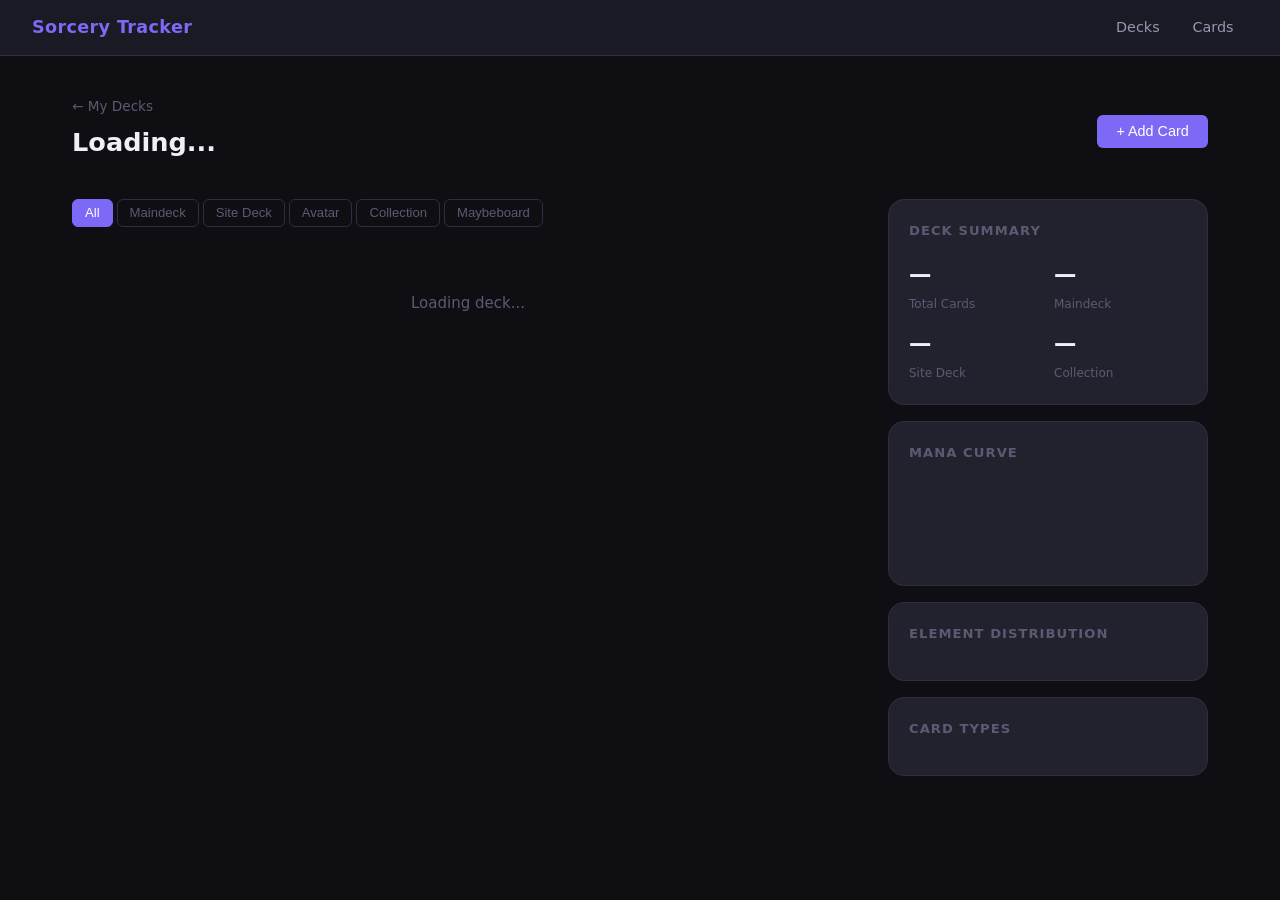
==== templates/deck.html @ f054924d "add deck editor page with card list, zone tabs and stats charts" ====
<!DOCTYPE html>
<html lang="en">
<head>
    <meta charset="UTF-8">
    <meta name="viewport" content="width=device-width, initial-scale=1.0">
    <title>Deck Editor — Sorcery Tracker</title>
    <link rel="stylesheet" href="/static/css/style.css">
</head>
<body>

    <nav class="navbar">
        <div class="nav-brand">Sorcery Tracker</div>
        <div class="nav-links">
            <a href="/" class="nav-link">Decks</a>
            <a href="/cards-page" class="nav-link">Cards</a>
        </div>
    </nav>

    <main class="container">

        <!-- Deck header -->
        <div class="page-header">
            <div class="deck-header-left">
                <a href="/" class="back-link">← My Decks</a>
                <h1 class="page-title" id="deck-title">Loading...</h1>
                <span class="deck-created" id="deck-created"></span>
            </div>
            <button class="btn btn-primary" onclick="openAddCardModal()">+ Add Card</button>
        </div>

        <!-- Two column layout: card list left, stats right -->
        <div class="deck-editor-layout">

            <!-- Left column: card list grouped by zone -->
            <div class="deck-editor-left">

                <!-- Zone tabs -->
                <div class="zone-tabs" id="zone-tabs">
                    <button class="zone-tab active" onclick="switchZone('all', this)">All</button>
                    <button class="zone-tab" onclick="switchZone('maindeck', this)">Maindeck</button>
                    <button class="zone-tab" onclick="switchZone('sitedeck', this)">Site Deck</button>
                    <button class="zone-tab" onclick="switchZone('avatar', this)">Avatar</button>
                    <button class="zone-tab" onclick="switchZone('collection', this)">Collection</button>
                    <button class="zone-tab" onclick="switchZone('maybeboard', this)">Maybeboard</button>
                </div>

                <!-- Card list -->
                <div class="card-list" id="card-list">
                    <div class="loading">Loading deck...</div>
                </div>

            </div>

            <!-- Right column: stats -->
            <div class="deck-editor-right">

                <!-- Summary counts -->
                <div class="stats-panel">
                    <h3 class="stats-title">Deck Summary</h3>
                    <div class="stats-grid" id="stats-grid">
                        <div class="stat-item">
                            <span class="stat-value" id="stat-total">—</span>
                            <span class="stat-label">Total Cards</span>
                        </div>
                        <div class="stat-item">
                            <span class="stat-value" id="stat-maindeck">—</span>
                            <span class="stat-label">Maindeck</span>
                        </div>
                        <div class="stat-item">
                            <span class="stat-value" id="stat-sitedeck">—</span>
                            <span class="stat-label">Site Deck</span>
                        </div>
                        <div class="stat-item">
                            <span class="stat-value" id="stat-collection">—</span>
                            <span class="stat-label">Collection</span>
                        </div>
                    </div>
                </div>

                <!-- Mana curve chart -->
                <div class="stats-panel">
                    <h3 class="stats-title">Mana Curve</h3>
                    <div class="chart-container" id="mana-chart">
                        <div class="chart-bars" id="mana-bars"></div>
                        <div class="chart-labels" id="mana-labels"></div>
                    </div>
                </div>

                <!-- Element distribution -->
                <div class="stats-panel">
                    <h3 class="stats-title">Element Distribution</h3>
                    <div class="element-list" id="element-list"></div>
                </div>

                <!-- Card type breakdown -->
                <div class="stats-panel">
                    <h3 class="stats-title">Card Types</h3>
                    <div class="element-list" id="type-list"></div>
                </div>

            </div>
        </div>

    </main>

    <!-- Add card modal -->
    <div class="modal-overlay" id="add-card-overlay" onclick="closeAddCardModal()">
        <div class="modal modal-wide" onclick="event.stopPropagation()">
            <div class="modal-header">
                <h2>Add Card to Deck</h2>
                <button class="modal-close" onclick="closeAddCardModal()">×</button>
            </div>
            <div class="modal-body">
                <!-- Search filters -->
                <div class="search-filters">
                    <input class="form-input" id="search-name" type="text" placeholder="Search by name..." oninput="searchCards()">
                    <select class="form-input" id="search-element" onchange="searchCards()">
                        <option value="">All Elements</option>
                        <option value="Fire">Fire</option>
                        <option value="Water">Water</option>
                        <option value="Earth">Earth</option>
                        <option value="Air">Air</option>
                    </select>
                    <select class="form-input" id="search-type" onchange="searchCards()">
                        <option value="">All Types</option>
                        <option value="Minion">Minion</option>
                        <option value="Aura">Aura</option>
                        <option value="Magic">Magic</option>
                        <option value="Artifact">Artifact</option>
                        <option value="Site">Site</option>
                        <option value="Avatar">Avatar</option>
                    </select>
                    <select class="form-input" id="add-zone" >
                        <option value="maindeck">Maindeck</option>
                        <option value="sitedeck">Site Deck</option>
                        <option value="collection">Collection</option>
                        <option value="avatar">Avatar</option>
                        <option value="maybeboard">Maybeboard</option>
                    </select>
                </div>
                <!-- Search results -->
                <div class="search-results" id="search-results">
                    <p class="search-hint">Search for a card above to add it to your deck</p>
                </div>
            </div>
        </div>
    </div>

    <script src="/static/js/deck.js"></script>
</body>
</html>
---- static/css/style.css ----
/* ============================================================
   Base & Reset
   ============================================================ */
*, *::before, *::after {
    box-sizing: border-box;
    margin: 0;
    padding: 0;
}

:root {
    --bg-primary: #0f0f13;
    --bg-secondary: #1a1a24;
    --bg-card: #22222f;
    --bg-card-hover: #2a2a3a;
    --accent: #7c6af7;
    --accent-hover: #6a58e0;
    --accent-danger: #e05a5a;
    --accent-danger-hover: #c44a4a;
    --text-primary: #f0eff8;
    --text-secondary: #9896b0;
    --text-muted: #5c5a72;
    --border: #2e2e42;
    --border-focus: #7c6af7;
    --radius-sm: 6px;
    --radius-md: 10px;
    --radius-lg: 16px;
    --shadow: 0 4px 24px rgba(0, 0, 0, 0.4);
}

body {
    background-color: var(--bg-primary);
    color: var(--text-primary);
    font-family: 'Segoe UI', system-ui, -apple-system, sans-serif;
    font-size: 15px;
    line-height: 1.6;
    min-height: 100vh;
}

/* ============================================================
   Navigation
   ============================================================ */
.navbar {
    background-color: var(--bg-secondary);
    border-bottom: 1px solid var(--border);
    padding: 0 2rem;
    height: 56px;
    display: flex;
    align-items: center;
    justify-content: space-between;
    position: sticky;
    top: 0;
    z-index: 100;
}

.nav-brand {
    font-size: 1.1rem;
    font-weight: 600;
    color: var(--accent);
    letter-spacing: 0.02em;
}

.nav-links {
    display: flex;
    gap: 0.25rem;
}

.nav-link {
    color: var(--text-secondary);
    text-decoration: none;
    padding: 0.4rem 0.9rem;
    border-radius: var(--radius-sm);
    font-size: 0.9rem;
    transition: color 0.15s, background 0.15s;
}

.nav-link:hover {
    color: var(--text-primary);
    background: var(--bg-card);
}

.nav-link.active {
    color: var(--text-primary);
    background: var(--bg-card);
}

/* ============================================================
   Layout
   ============================================================ */
.container {
    max-width: 1200px;
    margin: 0 auto;
    padding: 2.5rem 2rem;
}

.page-header {
    display: flex;
    align-items: center;
    justify-content: space-between;
    margin-bottom: 2rem;
}

.page-title {
    font-size: 1.6rem;
    font-weight: 600;
    color: var(--text-primary);
}

/* ============================================================
   Deck Grid
   ============================================================ */
.deck-grid {
    display: grid;
    grid-template-columns: repeat(auto-fill, minmax(260px, 1fr));
    gap: 1.25rem;
}

.deck-card {
    background: var(--bg-card);
    border: 1px solid var(--border);
    border-radius: var(--radius-lg);
    padding: 1.5rem;
    cursor: pointer;
    transition: background 0.15s, border-color 0.15s, transform 0.15s;
    position: relative;
    display: flex;
    flex-direction: column;
    gap: 0.75rem;
}

.deck-card:hover {
    background: var(--bg-card-hover);
    border-color: var(--accent);
    transform: translateY(-2px);
}

.deck-card-name {
    font-size: 1.05rem;
    font-weight: 600;
    color: var(--text-primary);
}

.deck-card-meta {
    font-size: 0.82rem;
    color: var(--text-muted);
}

.deck-card-actions {
    display: flex;
    gap: 0.5rem;
    margin-top: auto;
    padding-top: 0.75rem;
    border-top: 1px solid var(--border);
}

.deck-card-actions .btn {
    flex: 1;
    font-size: 0.82rem;
    padding: 0.4rem 0.75rem;
}

/* Empty state */
.empty-state {
    grid-column: 1 / -1;
    text-align: center;
    padding: 4rem 2rem;
    color: var(--text-muted);
}

.empty-state h3 {
    font-size: 1.1rem;
    font-weight: 500;
    margin-bottom: 0.5rem;
    color: var(--text-secondary);
}

/* Loading state */
.loading {
    grid-column: 1 / -1;
    text-align: center;
    padding: 3rem;
    color: var(--text-muted);
}

/* ============================================================
   Buttons
   ============================================================ */
.btn {
    display: inline-flex;
    align-items: center;
    justify-content: center;
    gap: 0.4rem;
    padding: 0.55rem 1.2rem;
    border: none;
    border-radius: var(--radius-sm);
    font-size: 0.9rem;
    font-weight: 500;
    cursor: pointer;
    transition: background 0.15s, opacity 0.15s;
    text-decoration: none;
    white-space: nowrap;
}

.btn-primary {
    background: var(--accent);
    color: #fff;
}

.btn-primary:hover {
    background: var(--accent-hover);
}

.btn-secondary {
    background: var(--bg-card);
    color: var(--text-secondary);
    border: 1px solid var(--border);
}

.btn-secondary:hover {
    background: var(--bg-card-hover);
    color: var(--text-primary);
}

.btn-danger {
    background: var(--accent-danger);
    color: #fff;
}

.btn-danger:hover {
    background: var(--accent-danger-hover);
}

/* ============================================================
   Modal
   ============================================================ */
.modal-overlay {
    position: fixed;
    inset: 0;
    background: rgba(0, 0, 0, 0.6);
    display: flex;
    align-items: center;
    justify-content: center;
    z-index: 200;
    opacity: 0;
    pointer-events: none;
    transition: opacity 0.2s;
}

.modal-overlay.open {
    opacity: 1;
    pointer-events: all;
}

.modal {
    background: var(--bg-secondary);
    border: 1px solid var(--border);
    border-radius: var(--radius-lg);
    width: 100%;
    max-width: 440px;
    box-shadow: var(--shadow);
    transform: translateY(8px);
    transition: transform 0.2s;
}

.modal-wide {
    max-width: 720px;
}

.modal-overlay.open .modal {
    transform: translateY(0);
}

.modal-header {
    display: flex;
    align-items: center;
    justify-content: space-between;
    padding: 1.25rem 1.5rem;
    border-bottom: 1px solid var(--border);
}

.modal-header h2 {
    font-size: 1.05rem;
    font-weight: 600;
}

.modal-close {
    background: none;
    border: none;
    color: var(--text-muted);
    font-size: 1.4rem;
    cursor: pointer;
    line-height: 1;
    padding: 0.2rem;
    transition: color 0.15s;
}

.modal-close:hover {
    color: var(--text-primary);
}

.modal-body {
    padding: 1.5rem;
    display: flex;
    flex-direction: column;
    gap: 0.75rem;
}

.modal-footer {
    display: flex;
    gap: 0.75rem;
    justify-content: flex-end;
    padding: 1.25rem 1.5rem;
    border-top: 1px solid var(--border);
}

/* ============================================================
   Forms
   ============================================================ */
.form-label {
    font-size: 0.85rem;
    color: var(--text-secondary);
    font-weight: 500;
}

.form-input {
    background: var(--bg-card);
    border: 1px solid var(--border);
    border-radius: var(--radius-sm);
    color: var(--text-primary);
    font-size: 0.95rem;
    padding: 0.6rem 0.9rem;
    width: 100%;
    transition: border-color 0.15s;
    outline: none;
}

.form-input::placeholder {
    color: var(--text-muted);
}

.form-input:focus {
    border-color: var(--border-focus);
}

/* ============================================================
   Delete warning
   ============================================================ */
.delete-warning {
    font-size: 0.9rem;
    color: var(--text-secondary);
    line-height: 1.5;
}

.delete-warning strong {
    color: var(--text-primary);
}

/* ============================================================
   Deck Editor Layout
   ============================================================ */
.deck-header-left {
    display: flex;
    flex-direction: column;
    gap: 0.25rem;
}

.back-link {
    font-size: 0.85rem;
    color: var(--text-muted);
    text-decoration: none;
    transition: color 0.15s;
}

.back-link:hover {
    color: var(--accent);
}

.deck-created {
    font-size: 0.82rem;
    color: var(--text-muted);
}

.deck-editor-layout {
    display: grid;
    grid-template-columns: 1fr 320px;
    gap: 1.5rem;
    align-items: start;
}

/* ============================================================
   Zone Tabs
   ============================================================ */
.zone-tabs {
    display: flex;
    gap: 0.25rem;
    margin-bottom: 1rem;
    flex-wrap: wrap;
}

.zone-tab {
    background: none;
    border: 1px solid var(--border);
    border-radius: var(--radius-sm);
    color: var(--text-muted);
    font-size: 0.82rem;
    padding: 0.35rem 0.75rem;
    cursor: pointer;
    transition: all 0.15s;
}

.zone-tab:hover {
    color: var(--text-primary);
    border-color: var(--accent);
}

.zone-tab.active {
    background: var(--accent);
    border-color: var(--accent);
    color: #fff;
}

/* ============================================================
   Card List
   ============================================================ */
.card-list {
    display: flex;
    flex-direction: column;
    gap: 0.5rem;
}

.zone-section {
    margin-bottom: 1.25rem;
}

.zone-section-title {
    font-size: 0.78rem;
    font-weight: 600;
    color: var(--text-muted);
    text-transform: uppercase;
    letter-spacing: 0.08em;
    margin-bottom: 0.5rem;
    padding-bottom: 0.4rem;
    border-bottom: 1px solid var(--border);
}

.card-row {
    display: flex;
    align-items: center;
    gap: 0.75rem;
    padding: 0.5rem 0.75rem;
    border-radius: var(--radius-sm);
    transition: background 0.1s;
}

.card-row:hover {
    background: var(--bg-card);
}

.card-row-qty {
    font-size: 0.85rem;
    font-weight: 600;
    color: var(--accent);
    min-width: 1.5rem;
    text-align: center;
}

.card-row-name {
    flex: 1;
    font-size: 0.9rem;
    color: var(--text-primary);
}

.card-row-meta {
    font-size: 0.78rem;
    color: var(--text-muted);
    display: flex;
    gap: 0.5rem;
}

.card-row-actions {
    display: flex;
    gap: 0.25rem;
    opacity: 0;
    transition: opacity 0.15s;
}

.card-row:hover .card-row-actions {
    opacity: 1;
}

.btn-icon {
    background: none;
    border: 1px solid var(--border);
    border-radius: var(--radius-sm);
    color: var(--text-muted);
    width: 26px;
    height: 26px;
    display: flex;
    align-items: center;
    justify-content: center;
    cursor: pointer;
    font-size: 0.9rem;
    transition: all 0.15s;
    padding: 0;
}

.btn-icon:hover {
    color: var(--text-primary);
    border-color: var(--accent);
}

.btn-icon.danger:hover {
    color: var(--accent-danger);
    border-color: var(--accent-danger);
}

/* ============================================================
   Stats Panel
   ============================================================ */
.stats-panel {
    background: var(--bg-card);
    border: 1px solid var(--border);
    border-radius: var(--radius-lg);
    padding: 1.25rem;
    margin-bottom: 1rem;
}

.stats-title {
    font-size: 0.82rem;
    font-weight: 600;
    color: var(--text-muted);
    text-transform: uppercase;
    letter-spacing: 0.08em;
    margin-bottom: 1rem;
}

.stats-grid {
    display: grid;
    grid-template-columns: 1fr 1fr;
    gap: 0.75rem;
}

.stat-item {
    display: flex;
    flex-direction: column;
    gap: 0.15rem;
}

.stat-value {
    font-size: 1.4rem;
    font-weight: 600;
    color: var(--text-primary);
}

.stat-label {
    font-size: 0.75rem;
    color: var(--text-muted);
}

/* ============================================================
   Mana Curve Chart
   ============================================================ */
.chart-container {
    display: flex;
    flex-direction: column;
    gap: 0.4rem;
}

.chart-bars {
    display: flex;
    align-items: flex-end;
    gap: 4px;
    height: 80px;
}

.chart-bar-wrap {
    flex: 1;
    display: flex;
    flex-direction: column;
    align-items: center;
    justify-content: flex-end;
    height: 100%;
}

.chart-bar {
    width: 100%;
    background: var(--accent);
    border-radius: 3px 3px 0 0;
    min-height: 2px;
    transition: height 0.3s;
}

.chart-labels {
    display: flex;
    gap: 4px;
}

.chart-label {
    flex: 1;
    text-align: center;
    font-size: 0.65rem;
    color: var(--text-muted);
}

/* ============================================================
   Element / Type Distribution
   ============================================================ */
.element-row {
    display: flex;
    align-items: center;
    gap: 0.75rem;
    margin-bottom: 0.6rem;
}

.element-label {
    font-size: 0.82rem;
    color: var(--text-secondary);
    min-width: 60px;
}

.element-bar-bg {
    flex: 1;
    background: var(--bg-secondary);
    border-radius: 4px;
    height: 6px;
    overflow: hidden;
}

.element-bar {
    height: 100%;
    border-radius: 4px;
    transition: width 0.3s;
}

.element-count {
    font-size: 0.78rem;
    color: var(--text-muted);
    min-width: 24px;
    text-align: right;
}

/* Element colours */
.bar-fire   { background: #e05a5a; }
.bar-water  { background: #5a9ee0; }
.bar-earth  { background: #7ab55a; }
.bar-air    { background: #e0c85a; }
.bar-none   { background: var(--text-muted); }
.bar-default { background: var(--accent); }

/* ============================================================
   Add Card Modal Search
   ============================================================ */
.search-filters {
    display: grid;
    grid-template-columns: 2fr 1fr 1fr 1fr;
    gap: 0.5rem;
}

.search-results {
    max-height: 360px;
    overflow-y: auto;
    display: flex;
    flex-direction: column;
    gap: 0.35rem;
    margin-top: 0.25rem;
}

.search-hint {
    text-align: center;
    color: var(--text-muted);
    font-size: 0.85rem;
    padding: 2rem 0;
}

.search-result-row {
    display: flex;
    align-items: center;
    gap: 0.75rem;
    padding: 0.5rem 0.75rem;
    border-radius: var(--radius-sm);
    border: 1px solid transparent;
    cursor: pointer;
    transition: background 0.1s, border-color 0.1s;
}

.search-result-row:hover {
    background: var(--bg-card);
    border-color: var(--border);
}

.search-result-name {
    flex: 1;
    font-size: 0.9rem;
    color: var(--text-primary);
}

.search-result-meta {
    font-size: 0.75rem;
    color: var(--text-muted);
    display: flex;
    gap: 0.5rem;
}

.badge {
    font-size: 0.7rem;
    padding: 0.15rem 0.45rem;
    border-radius: 99px;
    font-weight: 500;
}

.badge-rarity-ordinary  { background: #2a2a3a; color: #9896b0; }
.badge-rarity-exceptional { background: #1e2a3a; color: #5a9ee0; }
.badge-rarity-elite     { background: #2a1e3a; color: #9e5ae0; }
.badge-rarity-unique    { background: #3a2a1e; color: #e0a05a; }

.btn-add-card {
    background: var(--accent);
    border: none;
    border-radius: var(--radius-sm);
    color: #fff;
    font-size: 0.8rem;
    padding: 0.3rem 0.65rem;
    cursor: pointer;
    transition: background 0.15s;
    white-space: nowrap;
}

.btn-add-card:hover {
    background: var(--accent-hover);
}

/* select styling */
select.form-input {
    appearance: none;
    cursor: pointer;
}
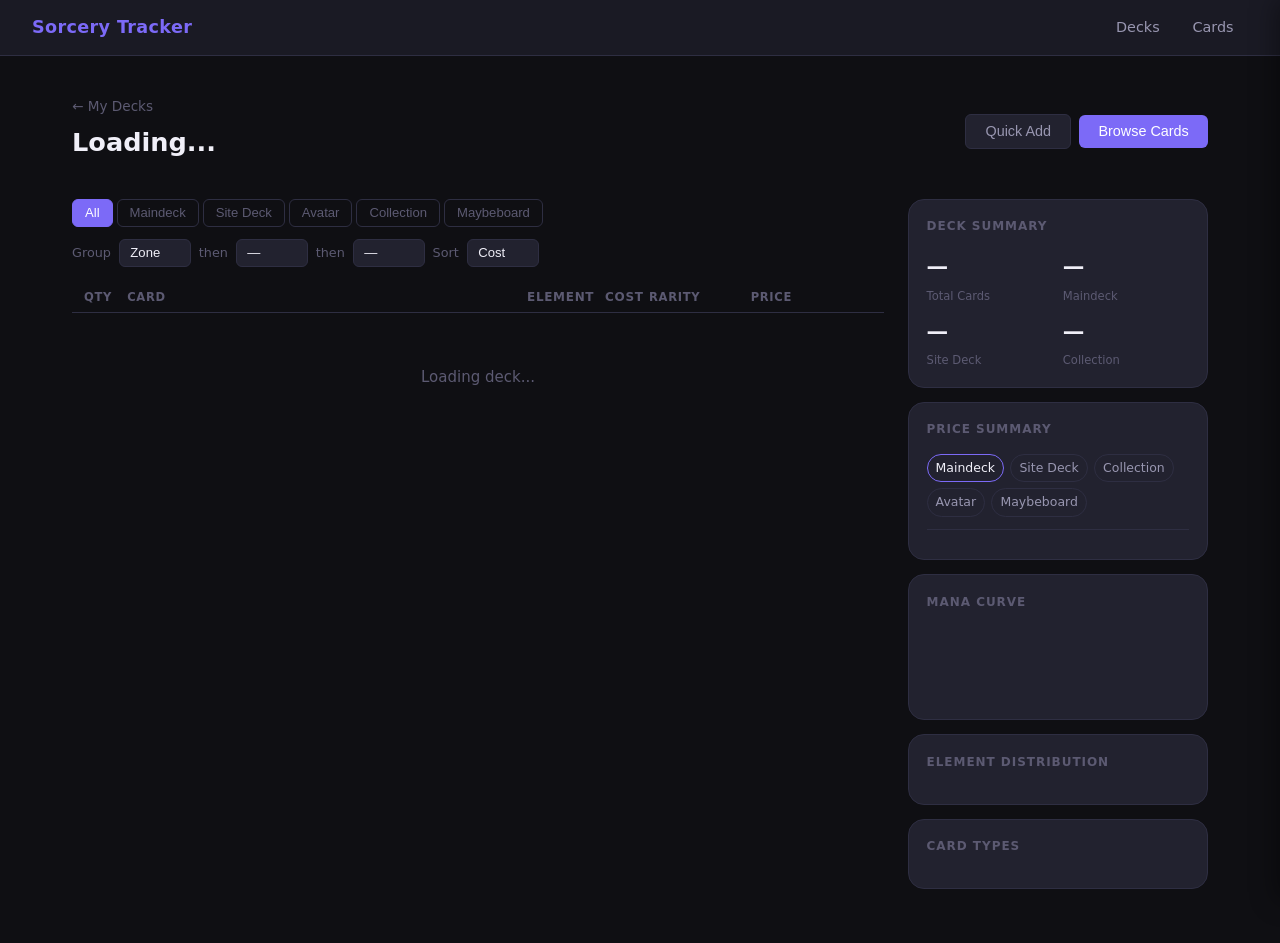
==== commit 359d0948: "update README with authorship breakdown, backend personally coded. Front end Prompted. I have achiev" ====
--- a/templates/deck.html
+++ b/templates/deck.html
@@ -5,6 +5,7 @@
     <meta name="viewport" content="width=device-width, initial-scale=1.0">
     <title>Deck Editor — Sorcery Tracker</title>
     <link rel="stylesheet" href="/static/css/style.css">
+    <link rel="stylesheet" href="/static/css/additions.css">
 </head>
 <body>
 
@@ -18,46 +19,99 @@
 
     <main class="container">
 
-        <!-- Deck header -->
         <div class="page-header">
             <div class="deck-header-left">
                 <a href="/" class="back-link">← My Decks</a>
                 <h1 class="page-title" id="deck-title">Loading...</h1>
                 <span class="deck-created" id="deck-created"></span>
             </div>
-            <button class="btn btn-primary" onclick="openAddCardModal()">+ Add Card</button>
-        </div>
-
-        <!-- Two column layout: card list left, stats right -->
+            <div style="display:flex;gap:0.5rem;align-items:center">
+                <button class="btn btn-secondary" onclick="openAddCardModal()">Quick Add</button>
+                <button class="btn btn-primary" onclick="openBrowser()">Browse Cards</button>
+            </div>
+        </div>
+
         <div class="deck-editor-layout">
 
-            <!-- Left column: card list grouped by zone -->
             <div class="deck-editor-left">
 
-                <!-- Zone tabs -->
-                <div class="zone-tabs" id="zone-tabs">
-                    <button class="zone-tab active" onclick="switchZone('all', this)">All</button>
-                    <button class="zone-tab" onclick="switchZone('maindeck', this)">Maindeck</button>
-                    <button class="zone-tab" onclick="switchZone('sitedeck', this)">Site Deck</button>
-                    <button class="zone-tab" onclick="switchZone('avatar', this)">Avatar</button>
-                    <button class="zone-tab" onclick="switchZone('collection', this)">Collection</button>
-                    <button class="zone-tab" onclick="switchZone('maybeboard', this)">Maybeboard</button>
-                </div>
-
-                <!-- Card list -->
-                <div class="card-list" id="card-list">
-                    <div class="loading">Loading deck...</div>
-                </div>
-
-            </div>
-
-            <!-- Right column: stats -->
+                <div class="deck-controls">
+                    <div class="zone-tabs" id="zone-tabs">
+                        <button class="zone-tab active" onclick="switchZone('all', this)">All</button>
+                        <button class="zone-tab" onclick="switchZone('maindeck', this)">Maindeck</button>
+                        <button class="zone-tab" onclick="switchZone('sitedeck', this)">Site Deck</button>
+                        <button class="zone-tab" onclick="switchZone('avatar', this)">Avatar</button>
+                        <button class="zone-tab" onclick="switchZone('collection', this)">Collection</button>
+                        <button class="zone-tab" onclick="switchZone('maybeboard', this)">Maybeboard</button>
+                    </div>
+
+                    <!-- Three-level grouping + sort.
+                         group-by-1 is the outermost bucket (e.g. Zone or Set).
+                         group-by-2 subdivides within that (e.g. Rarity).
+                         group-by-3 subdivides further (e.g. Element).
+                         Sort applies to cards within the innermost group. -->
+                    <div class="group-controls">
+                        <span class="control-label">Group</span>
+                        <select class="form-input form-input-sm" id="group-by-1" onchange="renderCardList()">
+                            <option value="zone">Zone</option>
+                            <option value="group_id">Set</option>
+                            <option value="element">Element</option>
+                            <option value="rarity">Rarity</option>
+                            <option value="cost">Cost</option>
+                            <option value="card_type">Type</option>
+                            <option value="none">None</option>
+                        </select>
+                        <span class="control-label">then</span>
+                        <select class="form-input form-input-sm" id="group-by-2" onchange="renderCardList()">
+                            <option value="none">—</option>
+                            <option value="rarity">Rarity</option>
+                            <option value="element">Element</option>
+                            <option value="cost">Cost</option>
+                            <option value="card_type">Type</option>
+                            <option value="group_id">Set</option>
+                        </select>
+                        <span class="control-label">then</span>
+                        <select class="form-input form-input-sm" id="group-by-3" onchange="renderCardList()">
+                            <option value="none">—</option>
+                            <option value="element">Element</option>
+                            <option value="rarity">Rarity</option>
+                            <option value="cost">Cost</option>
+                            <option value="card_type">Type</option>
+                            <option value="group_id">Set</option>
+                        </select>
+                        <span class="control-label">Sort</span>
+                        <select class="form-input form-input-sm" id="sort-by" onchange="renderCardList()">
+                            <option value="cost">Cost</option>
+                            <option value="name">Name</option>
+                            <option value="rarity">Rarity</option>
+                            <option value="element">Element</option>
+                            <option value="price">Price</option>
+                        </select>
+                    </div>
+                </div>
+
+                <div class="card-table-wrap">
+                    <div class="card-table-header">
+                        <span class="col-qty">Qty</span>
+                        <span class="col-name">Card</span>
+                        <span class="col-elem">Element</span>
+                        <span class="col-cost">Cost</span>
+                        <span class="col-rarity">Rarity</span>
+                        <span class="col-price">Price</span>
+                        <span class="col-actions"></span>
+                    </div>
+                    <div class="card-list" id="card-list">
+                        <div class="loading">Loading deck...</div>
+                    </div>
+                </div>
+
+            </div>
+
             <div class="deck-editor-right">
 
-                <!-- Summary counts -->
                 <div class="stats-panel">
                     <h3 class="stats-title">Deck Summary</h3>
-                    <div class="stats-grid" id="stats-grid">
+                    <div class="stats-grid">
                         <div class="stat-item">
                             <span class="stat-value" id="stat-total">—</span>
                             <span class="stat-label">Total Cards</span>
@@ -77,25 +131,46 @@
                     </div>
                 </div>
 
-                <!-- Mana curve chart -->
+                <!-- Price summary + chart zone selector.
+                     onZoneCheckChange() updates price totals AND all three charts. -->
+                <div class="stats-panel">
+                    <h3 class="stats-title">Price Summary</h3>
+                    <div class="price-zone-checks">
+                        <label class="price-zone-label">
+                            <input type="checkbox" value="maindeck" checked onchange="onZoneCheckChange()"> Maindeck
+                        </label>
+                        <label class="price-zone-label">
+                            <input type="checkbox" value="sitedeck" onchange="onZoneCheckChange()"> Site Deck
+                        </label>
+                        <label class="price-zone-label">
+                            <input type="checkbox" value="collection" onchange="onZoneCheckChange()"> Collection
+                        </label>
+                        <label class="price-zone-label">
+                            <input type="checkbox" value="avatar" onchange="onZoneCheckChange()"> Avatar
+                        </label>
+                        <label class="price-zone-label">
+                            <input type="checkbox" value="maybeboard" onchange="onZoneCheckChange()"> Maybeboard
+                        </label>
+                    </div>
+                    <div class="price-totals" id="price-totals"></div>
+                </div>
+
                 <div class="stats-panel">
                     <h3 class="stats-title">Mana Curve</h3>
-                    <div class="chart-container" id="mana-chart">
+                    <div class="chart-container">
                         <div class="chart-bars" id="mana-bars"></div>
                         <div class="chart-labels" id="mana-labels"></div>
                     </div>
                 </div>
 
-                <!-- Element distribution -->
                 <div class="stats-panel">
                     <h3 class="stats-title">Element Distribution</h3>
-                    <div class="element-list" id="element-list"></div>
-                </div>
-
-                <!-- Card type breakdown -->
+                    <div id="element-list"></div>
+                </div>
+
                 <div class="stats-panel">
                     <h3 class="stats-title">Card Types</h3>
-                    <div class="element-list" id="type-list"></div>
+                    <div id="type-list"></div>
                 </div>
 
             </div>
@@ -103,17 +178,25 @@
 
     </main>
 
-    <!-- Add card modal -->
+    <div class="panel-overlay" id="panel-overlay" onclick="closeCardPanel()"></div>
+    <div class="card-panel" id="card-panel">
+        <div class="card-panel-header">
+            <div class="card-panel-title" id="panel-card-name">Card Details</div>
+            <button class="modal-close" onclick="closeCardPanel()">×</button>
+        </div>
+        <div class="card-panel-body" id="panel-body"></div>
+    </div>
+
     <div class="modal-overlay" id="add-card-overlay" onclick="closeAddCardModal()">
         <div class="modal modal-wide" onclick="event.stopPropagation()">
             <div class="modal-header">
-                <h2>Add Card to Deck</h2>
+                <h2>Quick Add Card</h2>
                 <button class="modal-close" onclick="closeAddCardModal()">×</button>
             </div>
             <div class="modal-body">
-                <!-- Search filters -->
                 <div class="search-filters">
-                    <input class="form-input" id="search-name" type="text" placeholder="Search by name..." oninput="searchCards()">
+                    <input class="form-input" id="search-name" type="text"
+                        placeholder="Search by name..." oninput="searchCards()">
                     <select class="form-input" id="search-element" onchange="searchCards()">
                         <option value="">All Elements</option>
                         <option value="Fire">Fire</option>
@@ -130,7 +213,14 @@
                         <option value="Site">Site</option>
                         <option value="Avatar">Avatar</option>
                     </select>
-                    <select class="form-input" id="add-zone" >
+                    <select class="form-input" id="search-rarity" onchange="searchCards()">
+                        <option value="">All Rarities</option>
+                        <option value="Ordinary">Ordinary</option>
+                        <option value="Exceptional">Exceptional</option>
+                        <option value="Elite">Elite</option>
+                        <option value="Unique">Unique</option>
+                    </select>
+                    <select class="form-input" id="add-zone">
                         <option value="maindeck">Maindeck</option>
                         <option value="sitedeck">Site Deck</option>
                         <option value="collection">Collection</option>
@@ -138,9 +228,70 @@
                         <option value="maybeboard">Maybeboard</option>
                     </select>
                 </div>
-                <!-- Search results -->
                 <div class="search-results" id="search-results">
                     <p class="search-hint">Search for a card above to add it to your deck</p>
+                </div>
+            </div>
+        </div>
+    </div>
+
+    <div class="modal-overlay" id="browser-overlay" onclick="closeBrowser()">
+        <div class="modal modal-fullscreen" onclick="event.stopPropagation()">
+            <div class="modal-header">
+                <h2>Browse Cards</h2>
+                <div style="display:flex;gap:0.5rem;align-items:center">
+                    <select class="form-input form-input-sm" id="browser-zone">
+                        <option value="maindeck">Maindeck</option>
+                        <option value="sitedeck">Site Deck</option>
+                        <option value="collection">Collection</option>
+                        <option value="avatar">Avatar</option>
+                        <option value="maybeboard">Maybeboard</option>
+                    </select>
+                    <button class="modal-close" onclick="closeBrowser()">×</button>
+                </div>
+            </div>
+            <div class="modal-body" style="padding:1rem 1.5rem">
+                <div class="gallery-filters" style="margin-bottom:1rem">
+                    <input class="form-input" id="browser-name" type="text"
+                        placeholder="Search by name..." oninput="debouncedBrowserSearch()">
+                    <select class="form-input" id="browser-set" onchange="fetchBrowserCards()">
+                        <option value="">All Sets</option>
+                    </select>
+                    <select class="form-input" id="browser-element" onchange="fetchBrowserCards()">
+                        <option value="">All Elements</option>
+                        <option value="Fire">Fire</option>
+                        <option value="Water">Water</option>
+                        <option value="Earth">Earth</option>
+                        <option value="Air">Air</option>
+                    </select>
+                    <select class="form-input" id="browser-type" onchange="fetchBrowserCards()">
+                        <option value="">All Types</option>
+                        <option value="Minion">Minion</option>
+                        <option value="Aura">Aura</option>
+                        <option value="Magic">Magic</option>
+                        <option value="Artifact">Artifact</option>
+                        <option value="Site">Site</option>
+                        <option value="Avatar">Avatar</option>
+                    </select>
+                    <select class="form-input" id="browser-rarity" onchange="fetchBrowserCards()">
+                        <option value="">All Rarities</option>
+                        <option value="Ordinary">Ordinary</option>
+                        <option value="Exceptional">Exceptional</option>
+                        <option value="Elite">Elite</option>
+                        <option value="Unique">Unique</option>
+                    </select>
+                    <select class="form-input" id="browser-cost" onchange="fetchBrowserCards()">
+                        <option value="">Any Cost</option>
+                        <option value="0">0</option><option value="1">1</option>
+                        <option value="2">2</option><option value="3">3</option>
+                        <option value="4">4</option><option value="5">5</option>
+                        <option value="6">6</option><option value="7">7</option>
+                        <option value="8">8</option><option value="9">9</option>
+                        <option value="10">10</option><option value="X">X</option>
+                    </select>
+                </div>
+                <div class="card-gallery browser-gallery" id="browser-gallery">
+                    <div class="loading" style="grid-column:1/-1">Loading...</div>
                 </div>
             </div>
         </div>
--- a/static/css/style.css
+++ b/static/css/style.css
@@ -1,34 +1,36 @@
 /* ============================================================
    Base & Reset
-   ============================================================ */
-*, *::before, *::after {
-    box-sizing: border-box;
-    margin: 0;
-    padding: 0;
-}
+   Box-sizing: border-box means padding/border are included in
+   element width — prevents layout surprises.
+   ============================================================ */
+*, *::before, *::after { box-sizing: border-box; margin: 0; padding: 0; }
 
 :root {
-    --bg-primary: #0f0f13;
-    --bg-secondary: #1a1a24;
-    --bg-card: #22222f;
+    /* Colour palette — change these to retheme the whole app */
+    --bg-primary:    #0f0f13;
+    --bg-secondary:  #1a1a24;
+    --bg-card:       #22222f;
     --bg-card-hover: #2a2a3a;
-    --accent: #7c6af7;
-    --accent-hover: #6a58e0;
+    --accent:        #7c6af7;
+    --accent-hover:  #6a58e0;
     --accent-danger: #e05a5a;
     --accent-danger-hover: #c44a4a;
-    --text-primary: #f0eff8;
-    --text-secondary: #9896b0;
-    --text-muted: #5c5a72;
-    --border: #2e2e42;
-    --border-focus: #7c6af7;
+    --accent-success: #5ae0a0;
+    --text-primary:  #f0eff8;
+    --text-secondary:#9896b0;
+    --text-muted:    #5c5a72;
+    --border:        #2e2e42;
+    --border-focus:  #7c6af7;
     --radius-sm: 6px;
     --radius-md: 10px;
     --radius-lg: 16px;
-    --shadow: 0 4px 24px rgba(0, 0, 0, 0.4);
+    --shadow: 0 4px 24px rgba(0,0,0,0.4);
+    /* Panel width for the slide-out card detail panel */
+    --panel-width: 380px;
 }
 
 body {
-    background-color: var(--bg-primary);
+    background: var(--bg-primary);
     color: var(--text-primary);
     font-family: 'Segoe UI', system-ui, -apple-system, sans-serif;
     font-size: 15px;
@@ -38,9 +40,10 @@
 
 /* ============================================================
    Navigation
+   position: sticky keeps it at the top while scrolling
    ============================================================ */
 .navbar {
-    background-color: var(--bg-secondary);
+    background: var(--bg-secondary);
     border-bottom: 1px solid var(--border);
     padding: 0 2rem;
     height: 56px;
@@ -51,19 +54,8 @@
     top: 0;
     z-index: 100;
 }
-
-.nav-brand {
-    font-size: 1.1rem;
-    font-weight: 600;
-    color: var(--accent);
-    letter-spacing: 0.02em;
-}
-
-.nav-links {
-    display: flex;
-    gap: 0.25rem;
-}
-
+.nav-brand { font-size: 1.1rem; font-weight: 600; color: var(--accent); letter-spacing: 0.02em; }
+.nav-links { display: flex; gap: 0.25rem; }
 .nav-link {
     color: var(--text-secondary);
     text-decoration: none;
@@ -72,25 +64,12 @@
     font-size: 0.9rem;
     transition: color 0.15s, background 0.15s;
 }
-
-.nav-link:hover {
-    color: var(--text-primary);
-    background: var(--bg-card);
-}
-
-.nav-link.active {
-    color: var(--text-primary);
-    background: var(--bg-card);
-}
-
-/* ============================================================
-   Layout
-   ============================================================ */
-.container {
-    max-width: 1200px;
-    margin: 0 auto;
-    padding: 2.5rem 2rem;
-}
+.nav-link:hover, .nav-link.active { color: var(--text-primary); background: var(--bg-card); }
+
+/* ============================================================
+   Layout containers
+   ============================================================ */
+.container { max-width: 1200px; margin: 0 auto; padding: 2.5rem 2rem; }
 
 .page-header {
     display: flex;
@@ -98,88 +77,8 @@
     justify-content: space-between;
     margin-bottom: 2rem;
 }
-
-.page-title {
-    font-size: 1.6rem;
-    font-weight: 600;
-    color: var(--text-primary);
-}
-
-/* ============================================================
-   Deck Grid
-   ============================================================ */
-.deck-grid {
-    display: grid;
-    grid-template-columns: repeat(auto-fill, minmax(260px, 1fr));
-    gap: 1.25rem;
-}
-
-.deck-card {
-    background: var(--bg-card);
-    border: 1px solid var(--border);
-    border-radius: var(--radius-lg);
-    padding: 1.5rem;
-    cursor: pointer;
-    transition: background 0.15s, border-color 0.15s, transform 0.15s;
-    position: relative;
-    display: flex;
-    flex-direction: column;
-    gap: 0.75rem;
-}
-
-.deck-card:hover {
-    background: var(--bg-card-hover);
-    border-color: var(--accent);
-    transform: translateY(-2px);
-}
-
-.deck-card-name {
-    font-size: 1.05rem;
-    font-weight: 600;
-    color: var(--text-primary);
-}
-
-.deck-card-meta {
-    font-size: 0.82rem;
-    color: var(--text-muted);
-}
-
-.deck-card-actions {
-    display: flex;
-    gap: 0.5rem;
-    margin-top: auto;
-    padding-top: 0.75rem;
-    border-top: 1px solid var(--border);
-}
-
-.deck-card-actions .btn {
-    flex: 1;
-    font-size: 0.82rem;
-    padding: 0.4rem 0.75rem;
-}
-
-/* Empty state */
-.empty-state {
-    grid-column: 1 / -1;
-    text-align: center;
-    padding: 4rem 2rem;
-    color: var(--text-muted);
-}
-
-.empty-state h3 {
-    font-size: 1.1rem;
-    font-weight: 500;
-    margin-bottom: 0.5rem;
-    color: var(--text-secondary);
-}
-
-/* Loading state */
-.loading {
-    grid-column: 1 / -1;
-    text-align: center;
-    padding: 3rem;
-    color: var(--text-muted);
-}
+.page-title { font-size: 1.6rem; font-weight: 600; }
+.result-count { font-size: 0.85rem; color: var(--text-muted); }
 
 /* ============================================================
    Buttons
@@ -195,132 +94,37 @@
     font-size: 0.9rem;
     font-weight: 500;
     cursor: pointer;
-    transition: background 0.15s, opacity 0.15s;
+    transition: background 0.15s;
     text-decoration: none;
     white-space: nowrap;
 }
-
-.btn-primary {
-    background: var(--accent);
-    color: #fff;
-}
-
-.btn-primary:hover {
-    background: var(--accent-hover);
-}
-
-.btn-secondary {
-    background: var(--bg-card);
-    color: var(--text-secondary);
-    border: 1px solid var(--border);
-}
-
-.btn-secondary:hover {
-    background: var(--bg-card-hover);
-    color: var(--text-primary);
-}
-
-.btn-danger {
-    background: var(--accent-danger);
-    color: #fff;
-}
-
-.btn-danger:hover {
-    background: var(--accent-danger-hover);
-}
-
-/* ============================================================
-   Modal
-   ============================================================ */
-.modal-overlay {
-    position: fixed;
-    inset: 0;
-    background: rgba(0, 0, 0, 0.6);
-    display: flex;
-    align-items: center;
-    justify-content: center;
-    z-index: 200;
-    opacity: 0;
-    pointer-events: none;
-    transition: opacity 0.2s;
-}
-
-.modal-overlay.open {
-    opacity: 1;
-    pointer-events: all;
-}
-
-.modal {
-    background: var(--bg-secondary);
-    border: 1px solid var(--border);
-    border-radius: var(--radius-lg);
-    width: 100%;
-    max-width: 440px;
-    box-shadow: var(--shadow);
-    transform: translateY(8px);
-    transition: transform 0.2s;
-}
-
-.modal-wide {
-    max-width: 720px;
-}
-
-.modal-overlay.open .modal {
-    transform: translateY(0);
-}
-
-.modal-header {
-    display: flex;
-    align-items: center;
-    justify-content: space-between;
-    padding: 1.25rem 1.5rem;
-    border-bottom: 1px solid var(--border);
-}
-
-.modal-header h2 {
-    font-size: 1.05rem;
-    font-weight: 600;
-}
-
-.modal-close {
+.btn-primary  { background: var(--accent); color: #fff; }
+.btn-primary:hover  { background: var(--accent-hover); }
+.btn-secondary { background: var(--bg-card); color: var(--text-secondary); border: 1px solid var(--border); }
+.btn-secondary:hover { background: var(--bg-card-hover); color: var(--text-primary); }
+.btn-danger   { background: var(--accent-danger); color: #fff; }
+.btn-danger:hover   { background: var(--accent-danger-hover); }
+
+/* Small icon button — used for +/−/× on card rows */
+.btn-icon {
     background: none;
-    border: none;
+    border: 1px solid var(--border);
+    border-radius: var(--radius-sm);
     color: var(--text-muted);
-    font-size: 1.4rem;
+    width: 26px; height: 26px;
+    display: flex; align-items: center; justify-content: center;
     cursor: pointer;
-    line-height: 1;
-    padding: 0.2rem;
-    transition: color 0.15s;
-}
-
-.modal-close:hover {
-    color: var(--text-primary);
-}
-
-.modal-body {
-    padding: 1.5rem;
-    display: flex;
-    flex-direction: column;
-    gap: 0.75rem;
-}
-
-.modal-footer {
-    display: flex;
-    gap: 0.75rem;
-    justify-content: flex-end;
-    padding: 1.25rem 1.5rem;
-    border-top: 1px solid var(--border);
-}
+    font-size: 0.9rem;
+    transition: all 0.15s;
+    padding: 0;
+}
+.btn-icon:hover { color: var(--text-primary); border-color: var(--accent); }
+.btn-icon.danger:hover { color: var(--accent-danger); border-color: var(--accent-danger); }
 
 /* ============================================================
    Forms
    ============================================================ */
-.form-label {
-    font-size: 0.85rem;
-    color: var(--text-secondary);
-    font-weight: 500;
-}
-
+.form-label { font-size: 0.85rem; color: var(--text-secondary); font-weight: 500; }
 .form-input {
     background: var(--bg-card);
     border: 1px solid var(--border);
@@ -332,70 +136,243 @@
     transition: border-color 0.15s;
     outline: none;
 }
-
-.form-input::placeholder {
+.form-input::placeholder { color: var(--text-muted); }
+.form-input:focus { border-color: var(--border-focus); }
+.form-input-sm { font-size: 0.82rem; padding: 0.35rem 0.65rem; width: auto; }
+select.form-input { appearance: none; cursor: pointer; }
+
+/* ============================================================
+   Modal
+   opacity + pointer-events pattern: hidden by default,
+   .open class makes it visible. transition provides fade-in.
+   onclick on overlay closes it; event.stopPropagation() on
+   the inner .modal prevents clicks inside from closing it.
+   ============================================================ */
+.modal-overlay {
+    position: fixed; inset: 0;
+    background: rgba(0,0,0,0.6);
+    display: flex; align-items: center; justify-content: center;
+    z-index: 200;
+    opacity: 0; pointer-events: none;
+    transition: opacity 0.2s;
+}
+.modal-overlay.open { opacity: 1; pointer-events: all; }
+.modal {
+    background: var(--bg-secondary);
+    border: 1px solid var(--border);
+    border-radius: var(--radius-lg);
+    width: 100%; max-width: 440px;
+    box-shadow: var(--shadow);
+    transform: translateY(8px);
+    transition: transform 0.2s;
+}
+.modal-wide { max-width: 740px; }
+.modal-overlay.open .modal { transform: translateY(0); }
+.modal-header {
+    display: flex; align-items: center; justify-content: space-between;
+    padding: 1.25rem 1.5rem;
+    border-bottom: 1px solid var(--border);
+}
+.modal-header h2 { font-size: 1.05rem; font-weight: 600; }
+.modal-close {
+    background: none; border: none;
+    color: var(--text-muted); font-size: 1.4rem;
+    cursor: pointer; line-height: 1; padding: 0.2rem;
+    transition: color 0.15s;
+}
+.modal-close:hover { color: var(--text-primary); }
+.modal-body { padding: 1.5rem; display: flex; flex-direction: column; gap: 0.75rem; }
+.modal-footer {
+    display: flex; gap: 0.75rem; justify-content: flex-end;
+    padding: 1.25rem 1.5rem;
+    border-top: 1px solid var(--border);
+}
+
+/* ============================================================
+   Slide-out card detail panel
+   Sits off-screen to the right (transform: translateX(100%))
+   .open slides it in. .panel-overlay is the dimmed backdrop.
+   ============================================================ */
+.panel-overlay {
+    position: fixed; inset: 0;
+    background: rgba(0,0,0,0.4);
+    z-index: 150;
+    opacity: 0; pointer-events: none;
+    transition: opacity 0.2s;
+}
+.panel-overlay.open { opacity: 1; pointer-events: all; }
+
+.card-panel {
+    position: fixed;
+    top: 0; right: 0;
+    width: var(--panel-width);
+    height: 100vh;
+    background: var(--bg-secondary);
+    border-left: 1px solid var(--border);
+    box-shadow: -4px 0 24px rgba(0,0,0,0.4);
+    z-index: 160;
+    transform: translateX(100%);  /* hidden off-screen right */
+    transition: transform 0.25s ease;
+    display: flex; flex-direction: column;
+    overflow: hidden;
+}
+.card-panel.open { transform: translateX(0); }
+
+.card-panel-header {
+    display: flex; align-items: center; justify-content: space-between;
+    padding: 1.25rem 1.5rem;
+    border-bottom: 1px solid var(--border);
+    flex-shrink: 0;
+}
+.card-panel-title { font-size: 1rem; font-weight: 600; }
+
+.card-panel-body {
+    flex: 1;
+    overflow-y: auto;
+    padding: 1.25rem 1.5rem;
+    display: flex; flex-direction: column; gap: 1rem;
+}
+
+/* Card image in the panel */
+.panel-card-image {
+    width: 100%;
+    border-radius: var(--radius-md);
+    border: 1px solid var(--border);
+}
+
+/* Attribute grid: rarity, cost, threshold, element etc. */
+.panel-attrs {
+    display: grid;
+    grid-template-columns: 1fr 1fr;
+    gap: 0.6rem;
+}
+.panel-attr {
+    background: var(--bg-card);
+    border: 1px solid var(--border);
+    border-radius: var(--radius-sm);
+    padding: 0.5rem 0.75rem;
+}
+.panel-attr-label { font-size: 0.72rem; color: var(--text-muted); text-transform: uppercase; letter-spacing: 0.06em; }
+.panel-attr-value { font-size: 0.9rem; color: var(--text-primary); font-weight: 500; }
+
+/* Card text / flavor text */
+.panel-text {
+    font-size: 0.85rem;
+    color: var(--text-secondary);
+    line-height: 1.6;
+    background: var(--bg-card);
+    border: 1px solid var(--border);
+    border-radius: var(--radius-sm);
+    padding: 0.75rem;
+}
+.panel-text p + p { margin-top: 0.5rem; }
+
+/* Price section in panel */
+.panel-section-title {
+    font-size: 0.75rem;
+    font-weight: 600;
     color: var(--text-muted);
-}
-
-.form-input:focus {
-    border-color: var(--border-focus);
-}
-
-/* ============================================================
-   Delete warning
-   ============================================================ */
-.delete-warning {
-    font-size: 0.9rem;
-    color: var(--text-secondary);
-    line-height: 1.5;
-}
-
-.delete-warning strong {
-    color: var(--text-primary);
-}
-
-/* ============================================================
-   Deck Editor Layout
-   ============================================================ */
-.deck-header-left {
-    display: flex;
-    flex-direction: column;
-    gap: 0.25rem;
-}
-
-.back-link {
+    text-transform: uppercase;
+    letter-spacing: 0.08em;
+    margin-bottom: 0.5rem;
+}
+.price-row {
+    display: flex; justify-content: space-between;
     font-size: 0.85rem;
+    padding: 0.3rem 0;
+    border-bottom: 1px solid var(--border);
+}
+.price-row:last-child { border-bottom: none; }
+.price-label { color: var(--text-secondary); }
+.price-value { color: var(--text-primary); font-weight: 500; }
+
+/* Simple inline price sparkline (SVG-based) */
+.price-chart { width: 100%; height: 60px; }
+
+/* ============================================================
+   Landing page — deck grid
+   auto-fill: as many columns as fit at 260px minimum width
+   ============================================================ */
+.deck-grid {
+    display: grid;
+    grid-template-columns: repeat(auto-fill, minmax(260px, 1fr));
+    gap: 1.25rem;
+}
+
+/* Avatar thumbnail at top of deck card */
+.deck-card-avatar {
+    width: 100%;
+    aspect-ratio: 3/2;
+    border-radius: var(--radius-md);
+    object-fit: cover;
+    background: var(--bg-secondary);
+    border: 1px solid var(--border);
+    display: flex; align-items: center; justify-content: center;
+    overflow: hidden;
+    margin-bottom: 0.5rem;
+}
+.deck-card-avatar img { width: 100%; height: 100%; object-fit: cover; }
+/* "?" placeholder shown when no avatar is set */
+.deck-card-avatar-placeholder {
+    font-size: 2rem;
     color: var(--text-muted);
-    text-decoration: none;
-    transition: color 0.15s;
-}
-
-.back-link:hover {
-    color: var(--accent);
-}
-
-.deck-created {
-    font-size: 0.82rem;
-    color: var(--text-muted);
-}
+    font-weight: 300;
+}
+
+.deck-card {
+    background: var(--bg-card);
+    border: 1px solid var(--border);
+    border-radius: var(--radius-lg);
+    padding: 1.25rem;
+    cursor: pointer;
+    transition: background 0.15s, border-color 0.15s, transform 0.15s;
+    display: flex; flex-direction: column; gap: 0.5rem;
+}
+.deck-card:hover { background: var(--bg-card-hover); border-color: var(--accent); transform: translateY(-2px); }
+.deck-card-name { font-size: 1.05rem; font-weight: 600; }
+.deck-card-meta { font-size: 0.82rem; color: var(--text-muted); }
+.deck-card-actions {
+    display: flex; gap: 0.5rem;
+    margin-top: auto; padding-top: 0.75rem;
+    border-top: 1px solid var(--border);
+}
+.deck-card-actions .btn { flex: 1; font-size: 0.82rem; padding: 0.4rem 0.75rem; }
+
+/* Empty / loading states */
+.empty-state { grid-column: 1/-1; text-align: center; padding: 4rem 2rem; color: var(--text-muted); }
+.empty-state h3 { font-size: 1.1rem; font-weight: 500; margin-bottom: 0.5rem; color: var(--text-secondary); }
+.loading { grid-column: 1/-1; text-align: center; padding: 3rem; color: var(--text-muted); }
+
+/* Delete modal warning text */
+.delete-warning { font-size: 0.9rem; color: var(--text-secondary); line-height: 1.5; }
+.delete-warning strong { color: var(--text-primary); }
+
+/* ============================================================
+   Deck editor layout
+   Two columns: card list (flexible) + stats sidebar (fixed 300px)
+   ============================================================ */
+.deck-header-left { display: flex; flex-direction: column; gap: 0.25rem; }
+.back-link { font-size: 0.85rem; color: var(--text-muted); text-decoration: none; transition: color 0.15s; }
+.back-link:hover { color: var(--accent); }
+.deck-created { font-size: 0.82rem; color: var(--text-muted); }
 
 .deck-editor-layout {
     display: grid;
-    grid-template-columns: 1fr 320px;
+    grid-template-columns: 1fr 300px;
     gap: 1.5rem;
     align-items: start;
 }
 
-/* ============================================================
-   Zone Tabs
-   ============================================================ */
-.zone-tabs {
-    display: flex;
-    gap: 0.25rem;
-    margin-bottom: 1rem;
+/* Controls row above card list */
+.deck-controls { display: flex; flex-direction: column; gap: 0.75rem; margin-bottom: 1rem; }
+.group-controls {
+    display: flex; align-items: center; gap: 0.5rem;
     flex-wrap: wrap;
 }
-
+.control-label { font-size: 0.8rem; color: var(--text-muted); white-space: nowrap; }
+
+/* Zone filter tabs */
+.zone-tabs { display: flex; gap: 0.25rem; flex-wrap: wrap; }
 .zone-tab {
     background: none;
     border: 1px solid var(--border);
@@ -406,330 +383,179 @@
     cursor: pointer;
     transition: all 0.15s;
 }
-
-.zone-tab:hover {
-    color: var(--text-primary);
-    border-color: var(--accent);
-}
-
-.zone-tab.active {
-    background: var(--accent);
-    border-color: var(--accent);
-    color: #fff;
-}
-
-/* ============================================================
-   Card List
-   ============================================================ */
-.card-list {
-    display: flex;
-    flex-direction: column;
-    gap: 0.5rem;
-}
-
-.zone-section {
-    margin-bottom: 1.25rem;
-}
-
+.zone-tab:hover { color: var(--text-primary); border-color: var(--accent); }
+.zone-tab.active { background: var(--accent); border-color: var(--accent); color: #fff; }
+
+/* Card list rows */
+.card-list { display: flex; flex-direction: column; gap: 0.35rem; }
+
+.zone-section { margin-bottom: 1.25rem; }
 .zone-section-title {
-    font-size: 0.78rem;
-    font-weight: 600;
+    font-size: 0.75rem; font-weight: 600;
     color: var(--text-muted);
-    text-transform: uppercase;
-    letter-spacing: 0.08em;
+    text-transform: uppercase; letter-spacing: 0.08em;
     margin-bottom: 0.5rem;
     padding-bottom: 0.4rem;
     border-bottom: 1px solid var(--border);
 }
 
 .card-row {
-    display: flex;
-    align-items: center;
-    gap: 0.75rem;
-    padding: 0.5rem 0.75rem;
-    border-radius: var(--radius-sm);
+    display: flex; align-items: center; gap: 0.75rem;
+    padding: 0.45rem 0.75rem;
+    border-radius: var(--radius-sm);
+    cursor: pointer;
     transition: background 0.1s;
 }
-
-.card-row:hover {
-    background: var(--bg-card);
-}
-
-.card-row-qty {
-    font-size: 0.85rem;
-    font-weight: 600;
-    color: var(--accent);
-    min-width: 1.5rem;
-    text-align: center;
-}
-
-.card-row-name {
-    flex: 1;
-    font-size: 0.9rem;
-    color: var(--text-primary);
-}
-
-.card-row-meta {
-    font-size: 0.78rem;
+.card-row:hover { background: var(--bg-card); }
+.card-row-qty { font-size: 0.85rem; font-weight: 600; color: var(--accent); min-width: 1.5rem; text-align: center; }
+.card-row-name { flex: 1; font-size: 0.88rem; color: var(--text-primary); }
+.card-row-meta { font-size: 0.75rem; color: var(--text-muted); display: flex; gap: 0.4rem; }
+.card-row-price { font-size: 0.75rem; color: var(--accent-success); min-width: 50px; text-align: right; }
+.card-row-actions { display: flex; gap: 0.2rem; opacity: 0; transition: opacity 0.15s; }
+.card-row:hover .card-row-actions { opacity: 1; }
+
+/* ============================================================
+   Stats panel (right sidebar)
+   ============================================================ */
+.stats-panel {
+    background: var(--bg-card);
+    border: 1px solid var(--border);
+    border-radius: var(--radius-lg);
+    padding: 1.1rem;
+    margin-bottom: 0.875rem;
+}
+.stats-title {
+    font-size: 0.75rem; font-weight: 600;
     color: var(--text-muted);
-    display: flex;
-    gap: 0.5rem;
-}
-
-.card-row-actions {
-    display: flex;
-    gap: 0.25rem;
-    opacity: 0;
-    transition: opacity 0.15s;
-}
-
-.card-row:hover .card-row-actions {
-    opacity: 1;
-}
-
-.btn-icon {
-    background: none;
-    border: 1px solid var(--border);
-    border-radius: var(--radius-sm);
-    color: var(--text-muted);
-    width: 26px;
-    height: 26px;
-    display: flex;
-    align-items: center;
-    justify-content: center;
-    cursor: pointer;
-    font-size: 0.9rem;
-    transition: all 0.15s;
-    padding: 0;
-}
-
-.btn-icon:hover {
-    color: var(--text-primary);
-    border-color: var(--accent);
-}
-
-.btn-icon.danger:hover {
-    color: var(--accent-danger);
-    border-color: var(--accent-danger);
-}
-
-/* ============================================================
-   Stats Panel
-   ============================================================ */
-.stats-panel {
-    background: var(--bg-card);
-    border: 1px solid var(--border);
-    border-radius: var(--radius-lg);
-    padding: 1.25rem;
-    margin-bottom: 1rem;
-}
-
-.stats-title {
-    font-size: 0.82rem;
-    font-weight: 600;
-    color: var(--text-muted);
-    text-transform: uppercase;
-    letter-spacing: 0.08em;
-    margin-bottom: 1rem;
-}
-
-.stats-grid {
-    display: grid;
-    grid-template-columns: 1fr 1fr;
-    gap: 0.75rem;
-}
-
-.stat-item {
-    display: flex;
-    flex-direction: column;
-    gap: 0.15rem;
-}
-
-.stat-value {
-    font-size: 1.4rem;
-    font-weight: 600;
-    color: var(--text-primary);
-}
-
-.stat-label {
-    font-size: 0.75rem;
-    color: var(--text-muted);
-}
-
-/* ============================================================
-   Mana Curve Chart
-   ============================================================ */
-.chart-container {
-    display: flex;
-    flex-direction: column;
-    gap: 0.4rem;
-}
-
-.chart-bars {
-    display: flex;
-    align-items: flex-end;
-    gap: 4px;
-    height: 80px;
-}
-
-.chart-bar-wrap {
-    flex: 1;
-    display: flex;
-    flex-direction: column;
-    align-items: center;
-    justify-content: flex-end;
-    height: 100%;
-}
-
-.chart-bar {
-    width: 100%;
-    background: var(--accent);
-    border-radius: 3px 3px 0 0;
-    min-height: 2px;
-    transition: height 0.3s;
-}
-
-.chart-labels {
-    display: flex;
-    gap: 4px;
-}
-
-.chart-label {
-    flex: 1;
-    text-align: center;
-    font-size: 0.65rem;
-    color: var(--text-muted);
-}
-
-/* ============================================================
-   Element / Type Distribution
-   ============================================================ */
-.element-row {
-    display: flex;
-    align-items: center;
-    gap: 0.75rem;
-    margin-bottom: 0.6rem;
-}
-
-.element-label {
-    font-size: 0.82rem;
-    color: var(--text-secondary);
-    min-width: 60px;
-}
-
-.element-bar-bg {
-    flex: 1;
-    background: var(--bg-secondary);
-    border-radius: 4px;
-    height: 6px;
-    overflow: hidden;
-}
-
-.element-bar {
-    height: 100%;
-    border-radius: 4px;
-    transition: width 0.3s;
-}
-
-.element-count {
-    font-size: 0.78rem;
-    color: var(--text-muted);
-    min-width: 24px;
-    text-align: right;
-}
-
-/* Element colours */
-.bar-fire   { background: #e05a5a; }
-.bar-water  { background: #5a9ee0; }
-.bar-earth  { background: #7ab55a; }
-.bar-air    { background: #e0c85a; }
-.bar-none   { background: var(--text-muted); }
+    text-transform: uppercase; letter-spacing: 0.08em;
+    margin-bottom: 0.875rem;
+}
+.stats-grid { display: grid; grid-template-columns: 1fr 1fr; gap: 0.6rem; }
+.stat-item { display: flex; flex-direction: column; gap: 0.1rem; }
+.stat-value { font-size: 1.35rem; font-weight: 600; }
+.stat-label { font-size: 0.72rem; color: var(--text-muted); }
+
+/* Price totals below the stat grid */
+.price-totals { margin-top: 0.75rem; padding-top: 0.75rem; border-top: 1px solid var(--border); }
+.price-total-row { display: flex; justify-content: space-between; font-size: 0.82rem; padding: 0.2rem 0; }
+.price-total-label { color: var(--text-secondary); }
+.price-total-value { color: var(--accent-success); font-weight: 500; }
+
+/* Mana curve bar chart */
+.chart-container { display: flex; flex-direction: column; gap: 0.35rem; }
+.chart-bars { display: flex; align-items: flex-end; gap: 3px; height: 70px; }
+.chart-bar-wrap { flex: 1; display: flex; flex-direction: column; align-items: center; justify-content: flex-end; height: 100%; }
+.chart-bar { width: 100%; background: var(--accent); border-radius: 3px 3px 0 0; min-height: 2px; transition: height 0.3s; }
+.chart-labels { display: flex; gap: 3px; }
+.chart-label { flex: 1; text-align: center; font-size: 0.62rem; color: var(--text-muted); }
+
+/* Horizontal distribution bars (element, type) */
+.element-row { display: flex; align-items: center; gap: 0.6rem; margin-bottom: 0.5rem; }
+.element-label { font-size: 0.8rem; color: var(--text-secondary); min-width: 55px; }
+.element-bar-bg { flex: 1; background: var(--bg-secondary); border-radius: 4px; height: 5px; overflow: hidden; }
+.element-bar { height: 100%; border-radius: 4px; transition: width 0.3s; }
+.element-count { font-size: 0.75rem; color: var(--text-muted); min-width: 22px; text-align: right; }
+.bar-fire    { background: #e05a5a; }
+.bar-water   { background: #5a9ee0; }
+.bar-earth   { background: #7ab55a; }
+.bar-air     { background: #e0c85a; }
+.bar-none    { background: var(--text-muted); }
 .bar-default { background: var(--accent); }
 
 /* ============================================================
-   Add Card Modal Search
+   Add-card modal search
    ============================================================ */
 .search-filters {
     display: grid;
-    grid-template-columns: 2fr 1fr 1fr 1fr;
+    grid-template-columns: 2fr 1fr 1fr 1fr 1fr;
     gap: 0.5rem;
 }
-
-.search-results {
-    max-height: 360px;
-    overflow-y: auto;
-    display: flex;
-    flex-direction: column;
-    gap: 0.35rem;
-    margin-top: 0.25rem;
-}
-
-.search-hint {
-    text-align: center;
-    color: var(--text-muted);
-    font-size: 0.85rem;
-    padding: 2rem 0;
-}
+.search-results { max-height: 380px; overflow-y: auto; display: flex; flex-direction: column; gap: 0.3rem; margin-top: 0.25rem; }
+.search-hint { text-align: center; color: var(--text-muted); font-size: 0.85rem; padding: 2rem 0; }
 
 .search-result-row {
-    display: flex;
+    display: flex; align-items: center; gap: 0.75rem;
+    padding: 0.45rem 0.75rem;
+    border-radius: var(--radius-sm);
+    border: 1px solid transparent;
+    cursor: default;
+    transition: background 0.1s, border-color 0.1s;
+}
+.search-result-row:hover { background: var(--bg-card); border-color: var(--border); }
+.search-result-name { flex: 1; font-size: 0.88rem; }
+.search-result-meta { font-size: 0.75rem; color: var(--text-muted); display: flex; gap: 0.4rem; }
+.btn-add-card {
+    background: var(--accent); border: none; border-radius: var(--radius-sm);
+    color: #fff; font-size: 0.78rem; padding: 0.28rem 0.6rem;
+    cursor: pointer; transition: background 0.15s; white-space: nowrap;
+}
+.btn-add-card:hover { background: var(--accent-hover); }
+
+/* Rarity colour badges */
+.badge { font-size: 0.68rem; padding: 0.12rem 0.4rem; border-radius: 99px; font-weight: 500; }
+.badge-rarity-ordinary   { background: #2a2a3a; color: #9896b0; }
+.badge-rarity-exceptional{ background: #1e2a3a; color: #5a9ee0; }
+.badge-rarity-elite      { background: #2a1e3a; color: #9e5ae0; }
+.badge-rarity-unique     { background: #3a2a1e; color: #e0a05a; }
+
+/* ============================================================
+   Card gallery page
+   ============================================================ */
+.gallery-filters {
+    display: flex; flex-wrap: wrap; gap: 0.5rem;
+    margin-bottom: 1.5rem;
     align-items: center;
-    gap: 0.75rem;
-    padding: 0.5rem 0.75rem;
-    border-radius: var(--radius-sm);
-    border: 1px solid transparent;
+}
+.gallery-filters .form-input { width: auto; flex: 1; min-width: 120px; }
+.gallery-filters #filter-name { min-width: 200px; flex: 2; }
+
+.foil-toggle {
+    display: flex; align-items: center; gap: 0.4rem;
+    font-size: 0.85rem; color: var(--text-secondary);
+    cursor: pointer; white-space: nowrap;
+    padding: 0.6rem 0.75rem;
+    border: 1px solid var(--border);
+    border-radius: var(--radius-sm);
+    background: var(--bg-card);
+}
+
+/* Image grid — auto-fill columns at 160px minimum */
+.card-gallery {
+    display: grid;
+    grid-template-columns: repeat(auto-fill, minmax(155px, 1fr));
+    gap: 1rem;
+}
+
+/* Individual card tile in the gallery */
+.gallery-card {
+    background: var(--bg-card);
+    border: 1px solid var(--border);
+    border-radius: var(--radius-md);
+    overflow: hidden;
     cursor: pointer;
-    transition: background 0.1s, border-color 0.1s;
-}
-
-.search-result-row:hover {
-    background: var(--bg-card);
-    border-color: var(--border);
-}
-
-.search-result-name {
-    flex: 1;
-    font-size: 0.9rem;
-    color: var(--text-primary);
-}
-
-.search-result-meta {
-    font-size: 0.75rem;
-    color: var(--text-muted);
-    display: flex;
-    gap: 0.5rem;
-}
-
-.badge {
-    font-size: 0.7rem;
-    padding: 0.15rem 0.45rem;
-    border-radius: 99px;
-    font-weight: 500;
-}
-
-.badge-rarity-ordinary  { background: #2a2a3a; color: #9896b0; }
-.badge-rarity-exceptional { background: #1e2a3a; color: #5a9ee0; }
-.badge-rarity-elite     { background: #2a1e3a; color: #9e5ae0; }
-.badge-rarity-unique    { background: #3a2a1e; color: #e0a05a; }
-
-.btn-add-card {
-    background: var(--accent);
-    border: none;
-    border-radius: var(--radius-sm);
-    color: #fff;
-    font-size: 0.8rem;
-    padding: 0.3rem 0.65rem;
-    cursor: pointer;
-    transition: background 0.15s;
-    white-space: nowrap;
-}
-
-.btn-add-card:hover {
-    background: var(--accent-hover);
-}
-
-/* select styling */
-select.form-input {
-    appearance: none;
-    cursor: pointer;
-}
+    transition: border-color 0.15s, transform 0.15s;
+}
+.gallery-card:hover { border-color: var(--accent); transform: translateY(-2px); }
+
+.gallery-card-img {
+    width: 100%;
+    aspect-ratio: 3/4;
+    object-fit: cover;
+    background: var(--bg-secondary);
+    display: block;
+}
+/* Placeholder shown when image fails to load */
+.gallery-card-img-placeholder {
+    width: 100%; aspect-ratio: 3/4;
+    background: var(--bg-secondary);
+    display: flex; align-items: center; justify-content: center;
+    color: var(--text-muted); font-size: 0.75rem;
+}
+
+.gallery-card-info {
+    padding: 0.5rem 0.6rem;
+    display: flex; flex-direction: column; gap: 0.2rem;
+}
+.gallery-card-name { font-size: 0.78rem; font-weight: 500; color: var(--text-primary); line-height: 1.3; }
+.gallery-card-meta { font-size: 0.7rem; color: var(--text-muted); display: flex; justify-content: space-between; }
+.gallery-card-price { font-size: 0.72rem; color: var(--accent-success); }
--- a/static/css/additions.css
+++ b/static/css/additions.css
@@ -0,0 +1,97 @@
+
+/* ── Appended styles ─────────────────────────────────────── */
+
+/* Tabular card list header + column widths */
+.card-table-wrap { display: flex; flex-direction: column; }
+.card-table-header {
+    display: flex; align-items: center; gap: 0.5rem;
+    padding: 0.3rem 0.75rem;
+    font-size: 0.72rem; font-weight: 600;
+    color: var(--text-muted); text-transform: uppercase; letter-spacing: 0.06em;
+    border-bottom: 1px solid var(--border);
+    margin-bottom: 0.25rem;
+}
+.col-qty     { min-width: 2.2rem; flex-shrink: 0; }
+.col-name    { flex: 1; }
+.col-elem    { width: 70px; flex-shrink: 0; font-size: 0.75rem; }
+.col-cost    { width: 36px; flex-shrink: 0; text-align: center; font-size: 0.75rem; }
+.col-rarity  { width: 80px; flex-shrink: 0; }
+.col-price   { width: 55px; flex-shrink: 0; text-align: right; }
+.col-actions { width: 72px; flex-shrink: 0; }
+
+/* Card row cell styles (tabular) */
+.card-row-meta-cell { font-size: 0.75rem; color: var(--text-muted); }
+
+/* Group section nested second level */
+.zone-section-inner { margin-left: 1rem; margin-bottom: 0.75rem; }
+.zone-section-title-inner {
+    font-size: 0.7rem; color: var(--text-muted);
+    letter-spacing: 0.06em;
+}
+/* Price and count inline in group headers */
+.zone-section-title { display: flex; align-items: center; gap: 0.5rem; }
+.group-count { color: var(--text-muted); font-weight: 400; }
+.group-price { margin-left: auto; color: var(--accent-success); font-weight: 500; font-size: 0.75rem; }
+
+/* Price summary zone checkboxes */
+.price-zone-checks {
+    display: flex; flex-wrap: wrap; gap: 0.4rem;
+    margin-bottom: 0.75rem;
+}
+.price-zone-label {
+    display: flex; align-items: center; gap: 0.3rem;
+    font-size: 0.78rem; color: var(--text-secondary);
+    cursor: pointer;
+    padding: 0.2rem 0.5rem;
+    border: 1px solid var(--border);
+    border-radius: 99px;
+    transition: border-color 0.15s, color 0.15s;
+}
+.price-zone-label:has(input:checked) {
+    border-color: var(--accent);
+    color: var(--text-primary);
+}
+.price-zone-label input { display: none; }
+
+/* Gallery set count badge on tiles */
+.gallery-card-sets { font-size: 0.68rem; color: var(--text-muted); }
+
+/* Full-screen modal for the gallery browser */
+.modal-fullscreen {
+    max-width: 95vw;
+    width: 95vw;
+    max-height: 90vh;
+    display: flex;
+    flex-direction: column;
+}
+.modal-fullscreen .modal-body {
+    flex: 1;
+    overflow-y: auto;
+    max-height: calc(90vh - 60px);
+}
+
+/* Browser gallery — same grid as card gallery but inside modal */
+.browser-gallery {
+    grid-template-columns: repeat(auto-fill, minmax(130px, 1fr));
+    gap: 0.75rem;
+}
+
+/* +/- controls at the bottom of each browser tile */
+.browser-card-controls {
+    display: flex; align-items: center; justify-content: center;
+    gap: 0.4rem;
+    padding: 0.25rem 0;
+    border-top: 1px solid var(--border);
+    margin-top: 0.25rem;
+}
+.browser-card-count {
+    font-size: 0.85rem; font-weight: 600;
+    color: var(--text-muted);
+    min-width: 1.2rem; text-align: center;
+}
+/* Highlight count when card is in the deck */
+.browser-card-count.in-deck { color: var(--accent); }
+
+/* Browser card tiles — slightly smaller than gallery */
+.browser-card .gallery-card-img { aspect-ratio: 3/4; }
+.browser-card .gallery-card-name { font-size: 0.72rem; }
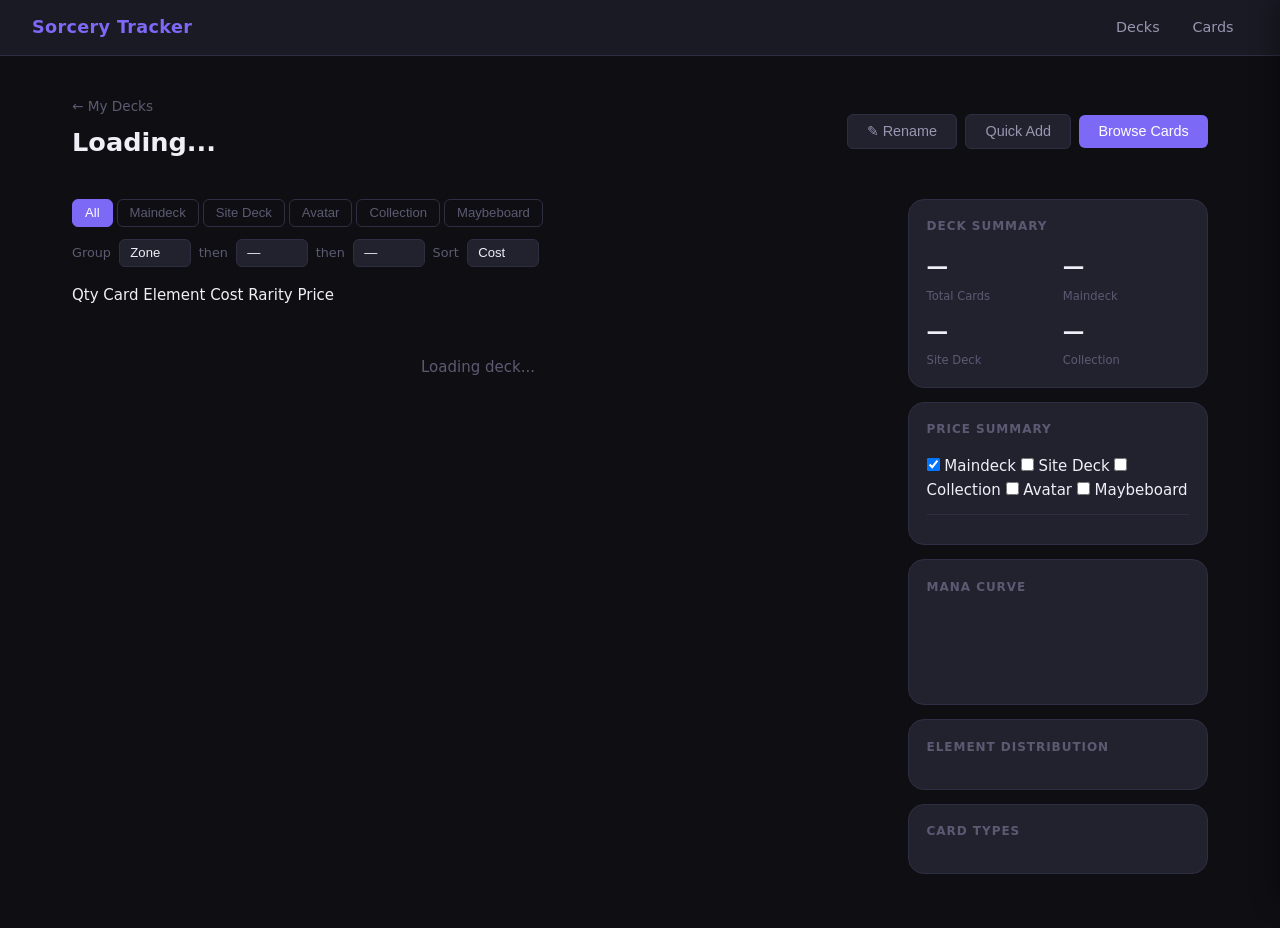
==== commit b44fc711: "Working version with launch .bat" ====
--- a/templates/deck.html
+++ b/templates/deck.html
@@ -26,6 +26,7 @@
                 <span class="deck-created" id="deck-created"></span>
             </div>
             <div style="display:flex;gap:0.5rem;align-items:center">
+                <button class="btn btn-secondary" onclick="openRenameModal()">✎ Rename</button>
                 <button class="btn btn-secondary" onclick="openAddCardModal()">Quick Add</button>
                 <button class="btn btn-primary" onclick="openBrowser()">Browse Cards</button>
             </div>
@@ -297,6 +298,25 @@
         </div>
     </div>
 
+    <!-- Rename deck modal -->
+    <div class="modal-overlay" id="rename-modal-overlay" onclick="closeRenameModal()">
+        <div class="modal" onclick="event.stopPropagation()">
+            <div class="modal-header">
+                <h2>Rename Deck</h2>
+                <button class="modal-close" onclick="closeRenameModal()">×</button>
+            </div>
+            <div class="modal-body">
+                <label class="form-label" for="rename-input">New Name</label>
+                <input class="form-input" id="rename-input" type="text"
+                    onkeydown="if(event.key === 'Enter') confirmRename()">
+            </div>
+            <div class="modal-footer">
+                <button class="btn btn-secondary" onclick="closeRenameModal()">Cancel</button>
+                <button class="btn btn-primary" onclick="confirmRename()">Rename</button>
+            </div>
+        </div>
+    </div>
+
     <script src="/static/js/deck.js"></script>
 </body>
 </html>
--- a/static/css/additions.css
+++ b/static/css/additions.css
@@ -1,97 +1,36 @@
 
-/* ── Appended styles ─────────────────────────────────────── */
-
-/* Tabular card list header + column widths */
-.card-table-wrap { display: flex; flex-direction: column; }
-.card-table-header {
-    display: flex; align-items: center; gap: 0.5rem;
-    padding: 0.3rem 0.75rem;
-    font-size: 0.72rem; font-weight: 600;
-    color: var(--text-muted); text-transform: uppercase; letter-spacing: 0.06em;
-    border-bottom: 1px solid var(--border);
-    margin-bottom: 0.25rem;
-}
-.col-qty     { min-width: 2.2rem; flex-shrink: 0; }
-.col-name    { flex: 1; }
-.col-elem    { width: 70px; flex-shrink: 0; font-size: 0.75rem; }
-.col-cost    { width: 36px; flex-shrink: 0; text-align: center; font-size: 0.75rem; }
-.col-rarity  { width: 80px; flex-shrink: 0; }
-.col-price   { width: 55px; flex-shrink: 0; text-align: right; }
-.col-actions { width: 72px; flex-shrink: 0; }
-
-/* Card row cell styles (tabular) */
-.card-row-meta-cell { font-size: 0.75rem; color: var(--text-muted); }
-
-/* Group section nested second level */
-.zone-section-inner { margin-left: 1rem; margin-bottom: 0.75rem; }
-.zone-section-title-inner {
-    font-size: 0.7rem; color: var(--text-muted);
-    letter-spacing: 0.06em;
-}
-/* Price and count inline in group headers */
-.zone-section-title { display: flex; align-items: center; gap: 0.5rem; }
-.group-count { color: var(--text-muted); font-weight: 400; }
-.group-price { margin-left: auto; color: var(--accent-success); font-weight: 500; font-size: 0.75rem; }
-
-/* Price summary zone checkboxes */
-.price-zone-checks {
-    display: flex; flex-wrap: wrap; gap: 0.4rem;
-    margin-bottom: 0.75rem;
-}
-.price-zone-label {
-    display: flex; align-items: center; gap: 0.3rem;
-    font-size: 0.78rem; color: var(--text-secondary);
-    cursor: pointer;
-    padding: 0.2rem 0.5rem;
-    border: 1px solid var(--border);
-    border-radius: 99px;
-    transition: border-color 0.15s, color 0.15s;
-}
-.price-zone-label:has(input:checked) {
-    border-color: var(--accent);
-    color: var(--text-primary);
-}
-.price-zone-label input { display: none; }
-
-/* Gallery set count badge on tiles */
-.gallery-card-sets { font-size: 0.68rem; color: var(--text-muted); }
-
-/* Full-screen modal for the gallery browser */
-.modal-fullscreen {
-    max-width: 95vw;
-    width: 95vw;
-    max-height: 90vh;
+/* ============================================================
+   Page header actions — groups buttons next to the title
+   ============================================================ */
+.header-actions {
     display: flex;
-    flex-direction: column;
-}
-.modal-fullscreen .modal-body {
-    flex: 1;
-    overflow-y: auto;
-    max-height: calc(90vh - 60px);
+    gap: 0.75rem;
+    align-items: center;
 }
 
-/* Browser gallery — same grid as card gallery but inside modal */
-.browser-gallery {
-    grid-template-columns: repeat(auto-fill, minmax(130px, 1fr));
-    gap: 0.75rem;
+/* ============================================================
+   Import result message (shown inside the import modal)
+   ============================================================ */
+.form-hint {
+    font-size: 0.8rem;
+    color: var(--text-muted);
+    margin-top: -0.25rem;
 }
 
-/* +/- controls at the bottom of each browser tile */
-.browser-card-controls {
-    display: flex; align-items: center; justify-content: center;
-    gap: 0.4rem;
-    padding: 0.25rem 0;
-    border-top: 1px solid var(--border);
-    margin-top: 0.25rem;
+.import-result {
+    font-size: 0.85rem;
+    padding: 0.75rem 1rem;
+    border-radius: var(--radius-sm);
+    border: 1px solid var(--border);
+    line-height: 1.5;
 }
-.browser-card-count {
-    font-size: 0.85rem; font-weight: 600;
-    color: var(--text-muted);
-    min-width: 1.2rem; text-align: center;
+.import-result--success {
+    background: rgba(90, 224, 160, 0.08);
+    border-color: rgba(90, 224, 160, 0.3);
+    color: var(--accent-success);
 }
-/* Highlight count when card is in the deck */
-.browser-card-count.in-deck { color: var(--accent); }
-
-/* Browser card tiles — slightly smaller than gallery */
-.browser-card .gallery-card-img { aspect-ratio: 3/4; }
-.browser-card .gallery-card-name { font-size: 0.72rem; }
+.import-result--error {
+    background: rgba(224, 90, 90, 0.08);
+    border-color: rgba(224, 90, 90, 0.3);
+    color: var(--accent-danger);
+}
